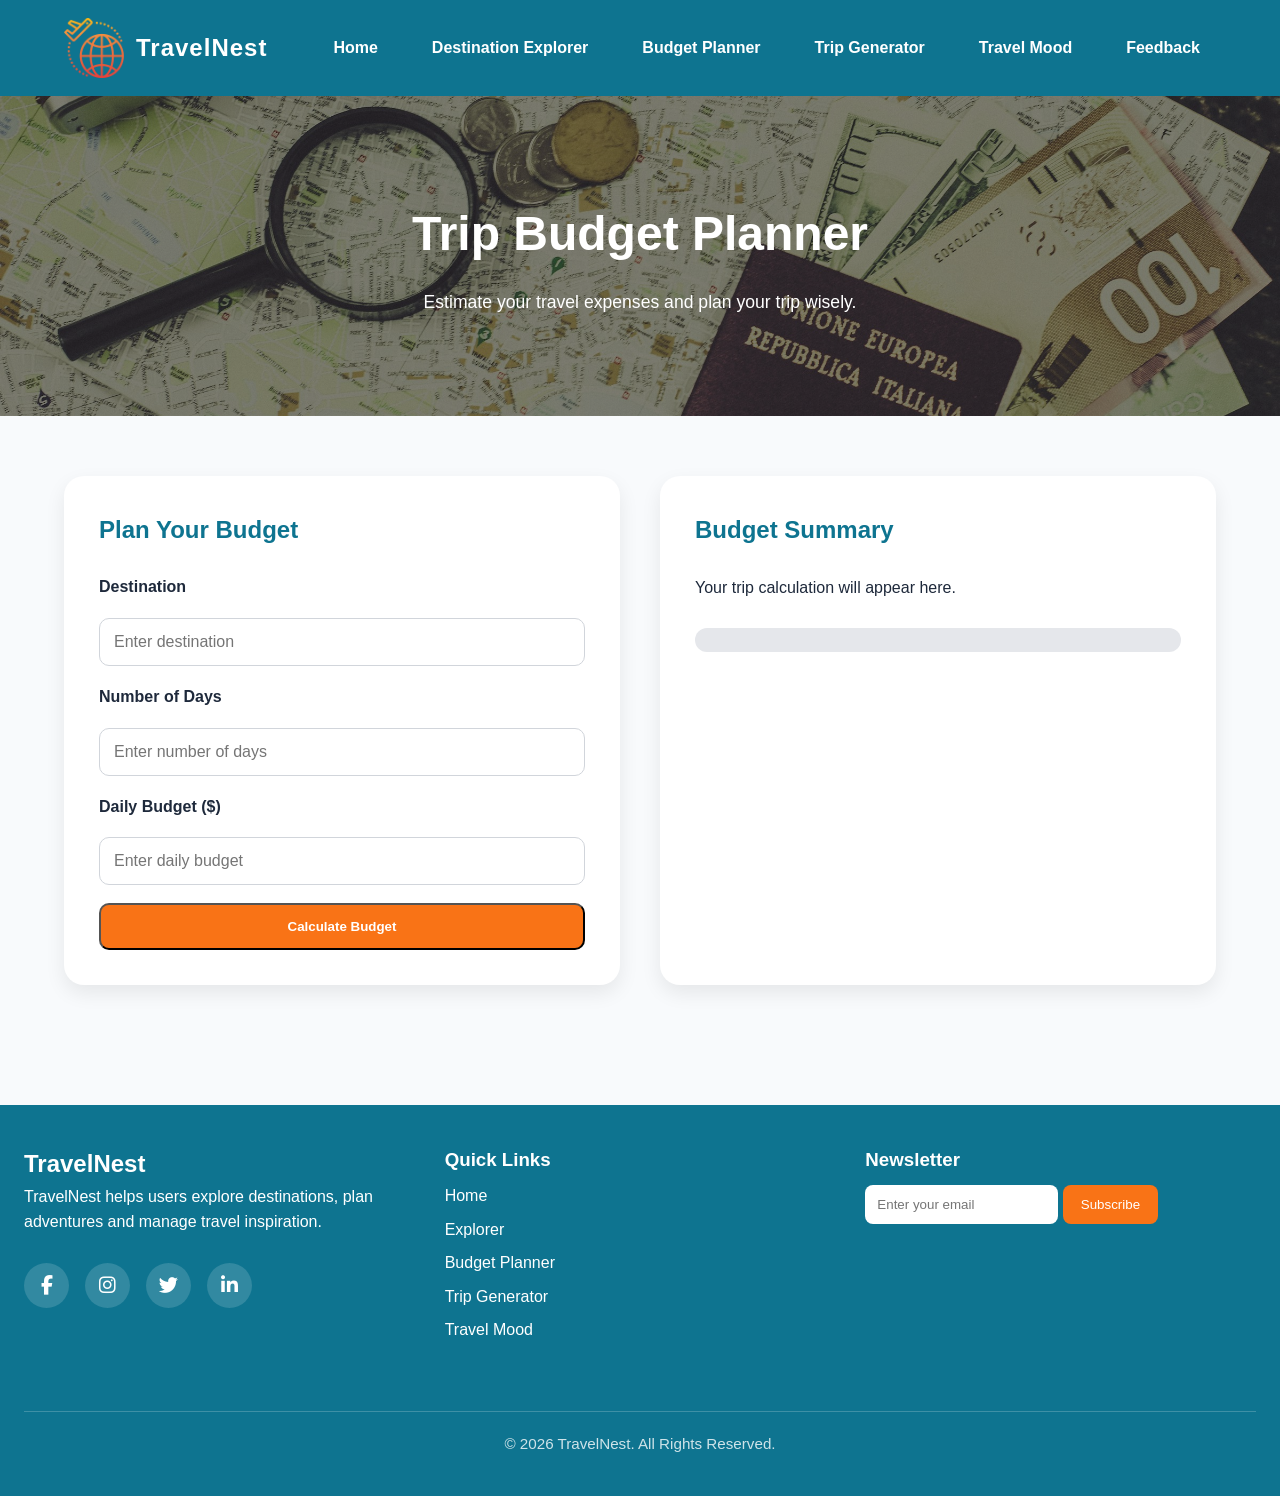
==== budget.html @ eb11bd25 "Add files via upload" ====
<!DOCTYPE html>
<html lang="en">

<head>
  <meta charset="UTF-8">
  <meta name="viewport" content="width=device-width, initial-scale=1.0">

  <title>TravelNest | Budget Planner</title>

  <link rel="stylesheet" href="css/style.css">
  <link
  rel="stylesheet"
  href="https://cdnjs.cloudflare.com/ajax/libs/font-awesome/6.5.1/css/all.min.css"
/>

  <link rel="icon" href="icons/favicon.ico">

  <link rel="manifest" href="manifest.json">
</head>

<body>

  <!-- HEADER -->
  <header class="site-header">

    <nav class="navbar">

      <a href="index.html" class="logo">
  <img src="images/logo.png" alt="TravelNest Logo">

  <span>TravelNest</span>
</a>

      <button class="menu-toggle" id="menuToggle">
        ☰
      </button>

      <ul class="nav-links" id="navLinks">

        <li><a href="index.html">Home</a></li>
        <li><a href="explorer.html">Destination Explorer</a></li>
        <li><a href="budget.html">Budget Planner</a></li>
        <li><a href="generator.html">Trip Generator</a></li>
        <li><a href="mood.html">Travel Mood</a></li>
        <li><a href="feedback.html">Feedback</a></li>

      </ul>

    </nav>

  </header>

  <!-- MAIN -->
  <main>

    <!-- PAGE HERO -->
    <section class="page-hero budget-banner reveal">

      <h1>Trip Budget Planner</h1>

      <p>
        Estimate your travel expenses and plan your trip wisely.
      </p>

    </section>

    <!-- BUDGET FORM -->
    <section class="budget-section reveal">

      <article class="budget-card">

        <h2>Plan Your Budget</h2>

        <form id="budgetForm">

          <label for="destination">
            Destination
          </label>

          <input
            type="text"
            id="destination"
            placeholder="Enter destination"
          >

          <label for="days">
            Number of Days
          </label>

          <input
            type="number"
            id="days"
            placeholder="Enter number of days"
          >

          <label for="dailyBudget">
            Daily Budget ($)
          </label>

          <input
            type="number"
            id="dailyBudget"
            placeholder="Enter daily budget"
          >

          <button type="submit" class="btn">
            Calculate Budget
          </button>

        </form>

      </article>

      <!-- RESULTS -->
      <article class="budget-results">

        <h2>Budget Summary</h2>

        <div id="budgetOutput">

          <p>
            Your trip calculation will appear here.
          </p>

        </div>

        <!-- PROGRESS BAR -->
        <div class="progress-container">

          <div class="progress-bar" id="progressBar">

          </div>

        </div>

      </article>

    </section>

  </main>

  <!-- FOOTER -->
  <footer class="site-footer">

    <section>

      <h2>TravelNest</h2>

      <p>
        TravelNest helps users explore destinations,
        plan adventures and manage travel inspiration.
      </p>
      <div class="social-icons">

  <a href="#">
    <i class="fab fa-facebook-f"></i>
  </a>

  <a href="#">
    <i class="fab fa-instagram"></i>
  </a>

  <a href="#">
    <i class="fab fa-twitter"></i>
  </a>

  <a href="#">
    <i class="fab fa-linkedin-in"></i>
  </a>

</div>

    </section>

    <section>

      <h3>Quick Links</h3>

      <a href="index.html">Home</a>
      <a href="explorer.html">Explorer</a>
      <a href="budget.html">Budget Planner</a>
       <a href="generator.html">Trip Generator</a>
      <a href="mood.html">Travel Mood</a>

    </section>

    <section>

      <h3>Newsletter</h3>

      <form id="newsletterForm">

        <input
          type="email"
          id="newsletterEmail"
          placeholder="Enter your email"
        >

        <button type="submit">
          Subscribe
        </button>

      </form>

      <p id="newsletterMessage"></p>

    </section>
    <div class="footer-bottom">

  <p>
    © 2026 TravelNest. All Rights Reserved.
  </p>

</div>

  </footer>

  <!-- JS FILES -->
  <script src="js/budget.js"></script>
  <script src="js/main.js"></script>

</body>

</html>
---- css/style.css ----
:root {
  --primary: #0e7490;
  --secondary: #38bdf8;
  --accent: #f97316;
  --background: #f8fafc;
  --text: #1e293b;
  --white: #ffffff;
  --sand: #fef3c7;
}

* {
  margin: 0;
  padding: 0;
  box-sizing: border-box;
}

body {
  font-family: Arial, sans-serif;
  background: var(--background);
  color: var(--text);
  line-height: 1.6;
}

a {
  text-decoration: none;
}

.site-header {
  background: var(--primary);
  position: sticky;
  top: 0;
  z-index: 1000;
}

.navbar {
  max-width: 1200px;
  margin: auto;
  padding: 18px 24px;
  display: flex;
  justify-content: space-between;
  align-items: center;
}

.logo {
  color: var(--white);
  font-size: 1.5rem;
  font-weight: bold;
}

.nav-links {
  list-style: none;
  display: flex;
  gap: 22px;
}
.nav-links a {
  color: var(--white);

  font-weight: 600;

  padding: 10px 16px;

  border-radius: 10px;

  transition: 0.3s ease;
}
.nav-links a:hover {
  background: rgba(255, 255, 255, 0.15);

  color: #dda824;

  transform: translateY(-3px);

  box-shadow: 0 6px 14px rgba(0,0,0,0.15);
}

.menu-toggle {
  display: none;
  background: none;
  border: none;
  color: var(--white);
  font-size: 1.8rem;
  cursor: pointer;
}

.site-footer {
  margin-top: 60px;
  background: var(--primary);
  color: var(--white);
  padding: 40px 24px;
  display: grid;
  grid-template-columns: repeat(3, 1fr);
  gap: 30px;
}

.site-footer a {
  display: block;
  color: var(--white);
  margin: 8px 0;
}

.site-footer input {
  padding: 12px;
  border: none;
  border-radius: 8px;
  margin-top: 10px;
}

.site-footer button {
  padding: 12px 18px;
  border: none;
  border-radius: 8px;
  background: var(--accent);
  color: var(--white);
  cursor: pointer;
  margin-top: 10px;
}

#newsletterMessage {
  margin-top: 10px;
  color: var(--sand);
}

@media (max-width: 768px) {
  .menu-toggle {
    display: block;
  }

  .nav-links {
    display: none;
    position: absolute;
    top: 70px;
    right: 0;
    background: var(--primary);
    width: 100%;
    flex-direction: column;
    text-align: center;
    padding: 20px;
  }

  .nav-links.show {
    display: flex;
  }

  .site-footer {
    grid-template-columns: 1fr;
  }
}
/* HERO SECTION */

.hero {
  max-width: 1200px;
  margin: auto;
  padding: 80px 24px;
  display: grid;
  grid-template-columns: 1fr 1fr;
  gap: 50px;
  align-items: center;
}

.eyebrow {
  color: #d49537 !important;

  font-size: 1.9rem;

  font-weight: bold;

  margin-bottom: 15px;

  letter-spacing: 2px;

  text-transform: uppercase;
}


.hero-text h1 {
  font-size: 3.2rem;
  line-height: 1.2;
  color: var(--primary);
}
.hero-text p {
  margin-top: 20px;

  font-size: 1.7rem;

  font-family: Georgia, serif;

  font-style: italic;

  font-weight: 500;

  line-height: 1.8;

  color: #334155;
}


.hero-buttons {
  margin-top: 30px;
  display: flex;
  gap: 16px;
  flex-wrap: wrap;
}

.btn {
  display: inline-block;
  padding: 14px 24px;
  border-radius: 10px;
  background: var(--accent);
  color: var(--white);
  font-weight: bold;
  transition: 0.3s;
}

.btn:hover {
  transform: translateY(-5px);
  opacity: 0.9;
}

.btn-secondary {
  background: var(--primary);
}

.hero-image img {
  width: 140%;
  max-width: 670px;
  border-radius: 24px;
  box-shadow: 0 12px 30px rgba(0, 0, 0, 0.15);
  animation: floatImage 4s ease-in-out infinite;
}

/* DESTINATION SECTION */

.section {
  max-width: 1200px;
  margin: auto;
  padding: 60px 24px;
}

.section h2 {
  font-size: 2.3rem;
  color: var(--primary);
  margin-bottom: 10px;
}

.section-intro {
  margin-bottom: 30px;
  font-size: 1.3rem;

  font-family: Georgia, serif;

  font-style: italic;

  color: #4a6891;

  line-height: 1.8;
}

.feature-card {
  background: var(--white);
  padding: 10px;
  border-radius: 18px;
  box-shadow: 0 8px 25px rgba(0, 0, 0, 0.08);
  transition: 0.3s;
}

.feature-card:hover {
  transform: translateY(-6px);
}

/* ANIMATIONS */

@keyframes floatImage {
  0% {
    transform: translateY(0px);
  }

  50% {
    transform: translateY(-10px);
  }

  100% {
    transform: translateY(0px);
  }
}

/* MOBILE RESPONSIVE */

@media (max-width: 768px) {

  .hero {
    grid-template-columns: 1fr;
    text-align: center;
    padding: 60px 20px;
  }

  .hero-text h1 {
    font-size: 2.3rem;
  }

  .hero-buttons {
    justify-content: center;
  }

}
/* PAGE HERO */

.page-hero {
  background: linear-gradient(
      rgba(0, 0, 0, 0.45),
      rgba(0, 0, 0, 0.45)
    ),
    url("../images/explorer-banner.jpg");

  background-size: cover;
  background-position: center;

  color: var(--white);

  text-align: center;

  padding: 100px 20px;
}

.page-hero h1 {
  font-size: 3rem;
  margin-bottom: 15px;
}

.page-hero p {
  font-size: 1.1rem;
}

/* FILTER SECTION */

.filter-section {
  max-width: 1200px;

  margin: 40px auto;

  padding: 0 24px;

  display: grid;

  grid-template-columns: 2fr 1fr;

  gap: 20px;
}

.filter-section input,
.filter-section select {
  padding: 16px;

  border-radius: 12px;

  border: 1px solid #d1d5db;

  font-size: 1rem;
}

/* DESTINATION GRID */

.destination-grid {
  max-width: 1200px;

  margin: auto;

  padding: 20px 24px 60px;

  display: grid;

  grid-template-columns: repeat(auto-fit, minmax(260px, 1fr));

  gap: 30px;
}

/* DESTINATION CARD */

.destination-card {
  background: var(--white);

  border-radius: 18px;

  overflow: hidden;

  box-shadow: 0 8px 20px rgba(0, 0, 0, 0.08);

  transition: 0.3s;
}

.destination-card:hover {
  transform: translateY(-8px);
}

.destination-card img {
  width: 100%;

  height: 220px;

  object-fit: cover;
}

.destination-card-content {
  padding: 20px;
}

.destination-card-content h3 {
  color: var(--primary);

  margin-bottom: 10px;
}

.destination-card-content button {
  margin-top: 15px;

  padding: 12px 18px;

  border: none;

  border-radius: 10px;

  background: var(--accent);

  color: var(--white);

  cursor: pointer;

  transition: 0.3s;
}

.destination-card-content button:hover {
  opacity: 0.9;
}

/* MODAL */

.modal {
  position: fixed;

  inset: 0;

  background: rgba(0, 0, 0, 0.6);

  display: none;

  justify-content: center;

  align-items: center;

  padding: 20px;

  z-index: 2000;
}

.show-modal {
  display: flex;
}

.modal-content {
  background: var(--white);

  width: 100%;

  max-width: 700px;

  border-radius: 20px;

  padding: 30px;

  position: relative;

  animation: modalFade 0.3s ease;
}

.close-modal {
  position: absolute;

  top: 15px;

  right: 20px;

  border: none;

  background: none;

  font-size: 2rem;

  cursor: pointer;
}

.modal-content h2 {
  color: var(--primary);

  margin-bottom: 15px;
}

.modal-content h3 {
  margin-top: 25px;

  margin-bottom: 10px;

  color: var(--accent);
}

.modal-content ul {
  padding-left: 20px;
}

.modal-content table {
  width: 100%;

  border-collapse: collapse;

  margin-top: 15px;
}

.modal-content th,
.modal-content td {
  border: 1px solid #d1d5db;

  padding: 12px;

  text-align: left;
}

.modal-content th {
  background: var(--primary);

  color: var(--white);
}

/* MODAL ANIMATION */

@keyframes modalFade {
  from {
    transform: scale(0.9);

    opacity: 0;
  }

  to {
    transform: scale(1);

    opacity: 1;
  }
}

/* MOBILE */

@media (max-width: 768px) {

  .page-hero h1 {
    font-size: 2.2rem;
  }

  .filter-section {
    grid-template-columns: 1fr;
  }

}
/* BUDGET PAGE */

.budget-banner {
  background:
    linear-gradient(
      rgba(0,0,0,0.45),
      rgba(0,0,0,0.45)
    ),
    url("../images/budget-banner.jpg");

  background-size: cover;
  background-position: center;
}

.budget-section {
  max-width: 1200px;

  margin: auto;

  padding: 60px 24px;

  display: grid;

  grid-template-columns: 1fr 1fr;

  gap: 40px;
}

.budget-card,
.budget-results {
  background: var(--white);

  padding: 35px;

  border-radius: 20px;

  box-shadow: 0 8px 20px rgba(0,0,0,0.08);
}

.budget-card h2,
.budget-results h2 {
  margin-bottom: 25px;

  color: var(--primary);
}

.budget-card form {
  display: flex;

  flex-direction: column;

  gap: 18px;
}

.budget-card label {
  font-weight: bold;
}

.budget-card input {
  padding: 14px;

  border-radius: 10px;

  border: 1px solid #d1d5db;

  font-size: 1rem;
}

#budgetOutput {
  margin-bottom: 25px;

  line-height: 1.8;
}

/* PROGRESS BAR */

.progress-container {
  width: 100%;

  height: 24px;

  background: #e5e7eb;

  border-radius: 20px;

  overflow: hidden;
}

.progress-bar {
  width: 0;

  height: 100%;

  background: var(--accent);

  transition: 0.5s;
}

/* MOBILE */

@media (max-width: 768px) {

  .budget-section {
    grid-template-columns: 1fr;
  }

}
/* GENERATOR PAGE */

.generator-banner {
  background:
    linear-gradient(rgba(0,0,0,0.45), rgba(0,0,0,0.45)),
    url("../images/generator-banner.jpg");
  background-size: cover;
  background-position: center;
}

.generator-section {
  max-width: 1200px;
  margin: auto;
  padding: 60px 24px;
  display: grid;
  grid-template-columns: 1fr 1fr;
  gap: 40px;
}

.generator-card,
.generator-result {
  background: var(--white);
  padding: 35px;
  border-radius: 20px;
  box-shadow: 0 8px 20px rgba(0,0,0,0.08);
}

.generator-card h2,
.generator-result h2 {
  color: var(--primary);
  margin-bottom: 25px;
}

.generator-card form {
  display: flex;
  flex-direction: column;
  gap: 18px;
}

.generator-card label {
  font-weight: bold;
}

.generator-card select {
  padding: 14px;
  border-radius: 10px;
  border: 1px solid #d1d5db;
  font-size: 1rem;
}

.generator-result img {
  width: 100%;
  height: 230px;
  object-fit: cover;
  border-radius: 16px;
  margin-bottom: 18px;
}

.result-animation {
  animation: popResult 0.4s ease;
}

@keyframes popResult {
  from {
    transform: scale(0.95);
    opacity: 0;
  }

  to {
    transform: scale(1);
    opacity: 1;
  }
}

.wishlist-list {
  display: grid;
  grid-template-columns: repeat(auto-fit, minmax(220px, 1fr));
  gap: 20px;
}

.wishlist-item {
  background: var(--white);
  padding: 20px;
  border-radius: 16px;
  box-shadow: 0 6px 16px rgba(0,0,0,0.08);
}

.wishlist-item h3 {
  color: var(--primary);
}

@media (max-width: 768px) {
  .generator-section {
    grid-template-columns: 1fr;
  }
}
/* TRAVEL MOOD PAGE */

.mood-banner {
  background:
    linear-gradient(rgba(0,0,0,0.45), rgba(0,0,0,0.45)),
    url("../images/mood-banner.jpg");
  background-size: cover;
  background-position: center 42%;
}

.mood-section {
  max-width: 1200px;
  margin: auto;
  padding: 60px 24px;
  display: grid;
  grid-template-columns: 1fr 1fr;
  gap: 40px;
}

.mood-card {
  background: var(--white);
  padding: 35px;
  border-radius: 20px;
  box-shadow: 0 8px 20px rgba(0,0,0,0.08);
}

.mood-card h2 {
  color: var(--primary);
  margin-bottom: 15px;
}

.sound-buttons {
  margin: 25px 0;
  display: flex;
  gap: 14px;
  flex-wrap: wrap;
}

#tripStatusForm {
  display: flex;
  flex-direction: column;
  gap: 18px;
}

#tripStatusForm label {
  font-weight: bold;
}

#tripStatusForm input,
#tripStatusForm select {
  padding: 14px;
  border-radius: 10px;
  border: 1px solid #d1d5db;
}

.tracker-list {
  display: grid;
  grid-template-columns: repeat(auto-fit, minmax(220px, 1fr));
  gap: 20px;
}

.tracker-item {
  background: var(--white);
  padding: 20px;
  border-radius: 16px;
  box-shadow: 0 6px 16px rgba(0,0,0,0.08);
}

.tracker-item h3 {
  color: var(--primary);
}

@media (max-width: 768px) {
  .mood-section {
    grid-template-columns: 1fr;
  }
}
/* FEEDBACK PAGE */

.feedback-banner {
  background:
    linear-gradient(rgba(0,0,0,0.45), rgba(0,0,0,0.45)),
    url("../images/feedback-banner.jpg");
  background-size: cover;
  background-position: center 50%;
  
  
}

.feedback-section {
  max-width: 1200px;
  margin: auto;
  padding: 60px 24px;
  display: grid;
  grid-template-columns: 1fr 1fr;
  gap: 40px;
}

.feedback-card {
  background: var(--white);
  padding: 35px;
  border-radius: 20px;
  box-shadow: 0 8px 20px rgba(0,0,0,0.08);
}

.feedback-card h2 {
  color: var(--primary);
  margin-bottom: 25px;
}

#feedbackForm {
  display: flex;
  flex-direction: column;
  gap: 16px;
}

#feedbackForm label {
  font-weight: bold;
}

#feedbackForm input,
#feedbackForm textarea {
  padding: 14px;
  border-radius: 10px;
  border: 1px solid #d1d5db;
  font-size: 1rem;
}

#feedbackMessage {
  margin-top: 18px;
  font-weight: bold;
  color: var(--primary);
}

.faq-item {
  margin-bottom: 15px;
  border-bottom: 1px solid #e5e7eb;
  padding-bottom: 12px;
}

.faq-question {
  width: 100%;
  background: none;
  border: none;
  text-align: left;
  color: var(--primary);
  font-weight: bold;
  font-size: 1rem;
  cursor: pointer;
  padding: 10px 0;
}

.faq-answer {
  display: none;
  margin-top: 8px;
}

.faq-answer.show-answer {
  display: block;
}

@media (max-width: 768px) {
  .feedback-section {
    grid-template-columns: 1fr;
  }
}
/* SCROLL REVEAL ANIMATION */

.reveal {
  opacity: 0;
  transform: translateY(40px);
  transition: 0.8s ease;
}

.reveal.active {
  opacity: 1;
  transform: translateY(0);
}
.destination-day-image {
  width: 50%;

  height: 300px;

  object-fit: cover;

  border-radius: 20px;

  margin-bottom: 20px;

  transition: 0.4s;
}

.destination-day-image:hover {
  transform: scale(1.04);

  box-shadow: 0 12px 25px rgba(0,0,0,0.18);
}
.feature-card h3 {
  font-size: 2.5rem;

  color: var(--primary);

  margin-bottom: 15px;
}

.feature-card p {
  font-size: 1.35rem;

  color: #1e3267;

  line-height: 1.8;

  font-family: Georgia, serif;
}
.logo img {
  height: 60px;

  width: auto;

  transition: 0.3s;
}

.logo img:hover {
  transform: scale(1.08);
}

.logo {
  display: flex;

  align-items: center;

  gap: 12px;

  color: white;

  font-size: 1.5rem;

  font-weight: bold;
}

.logo img {
  height: 60px;

  width: auto;

  transition: 0.3s;
}

.logo img:hover {
  transform: scale(1.08);
}

.logo span {
  color: white;

  font-weight: bold;

  letter-spacing: 1px;
}
.social-icons {
  display: flex;

  gap: 16px;

  margin-top: 20px;
}

.social-icons a {
  width: 45px;

  height: 45px;

  background: rgba(255,255,255,0.15);

  color: white;

  border-radius: 50%;

  display: flex;

  align-items: center;

  justify-content: center;

  font-size: 1.2rem;

  transition: 0.3s;
}

.social-icons a:hover {
  background: #fbbf24;

  transform: translateY(-5px);

  color: #0f172a;
}
.footer-bottom {
  grid-column: 1 / -1;

  text-align: center;

  margin-top: 30px;

  padding-top: 20px;

  border-top: 1px solid rgba(255,255,255,0.2);

  font-size: 0.95rem;

  color: rgba(255,255,255,0.8);
}
.remove-btn {
  margin-top: 15px;

  padding: 5px 8px;

  border: none;

  border-radius: 10px;

  background: #c8c695;

  color: white;

  cursor: pointer;

  transition: 0.3s;
}

.remove-btn:hover {
  background: #b46517;

  transform: translateY(-3px);
}
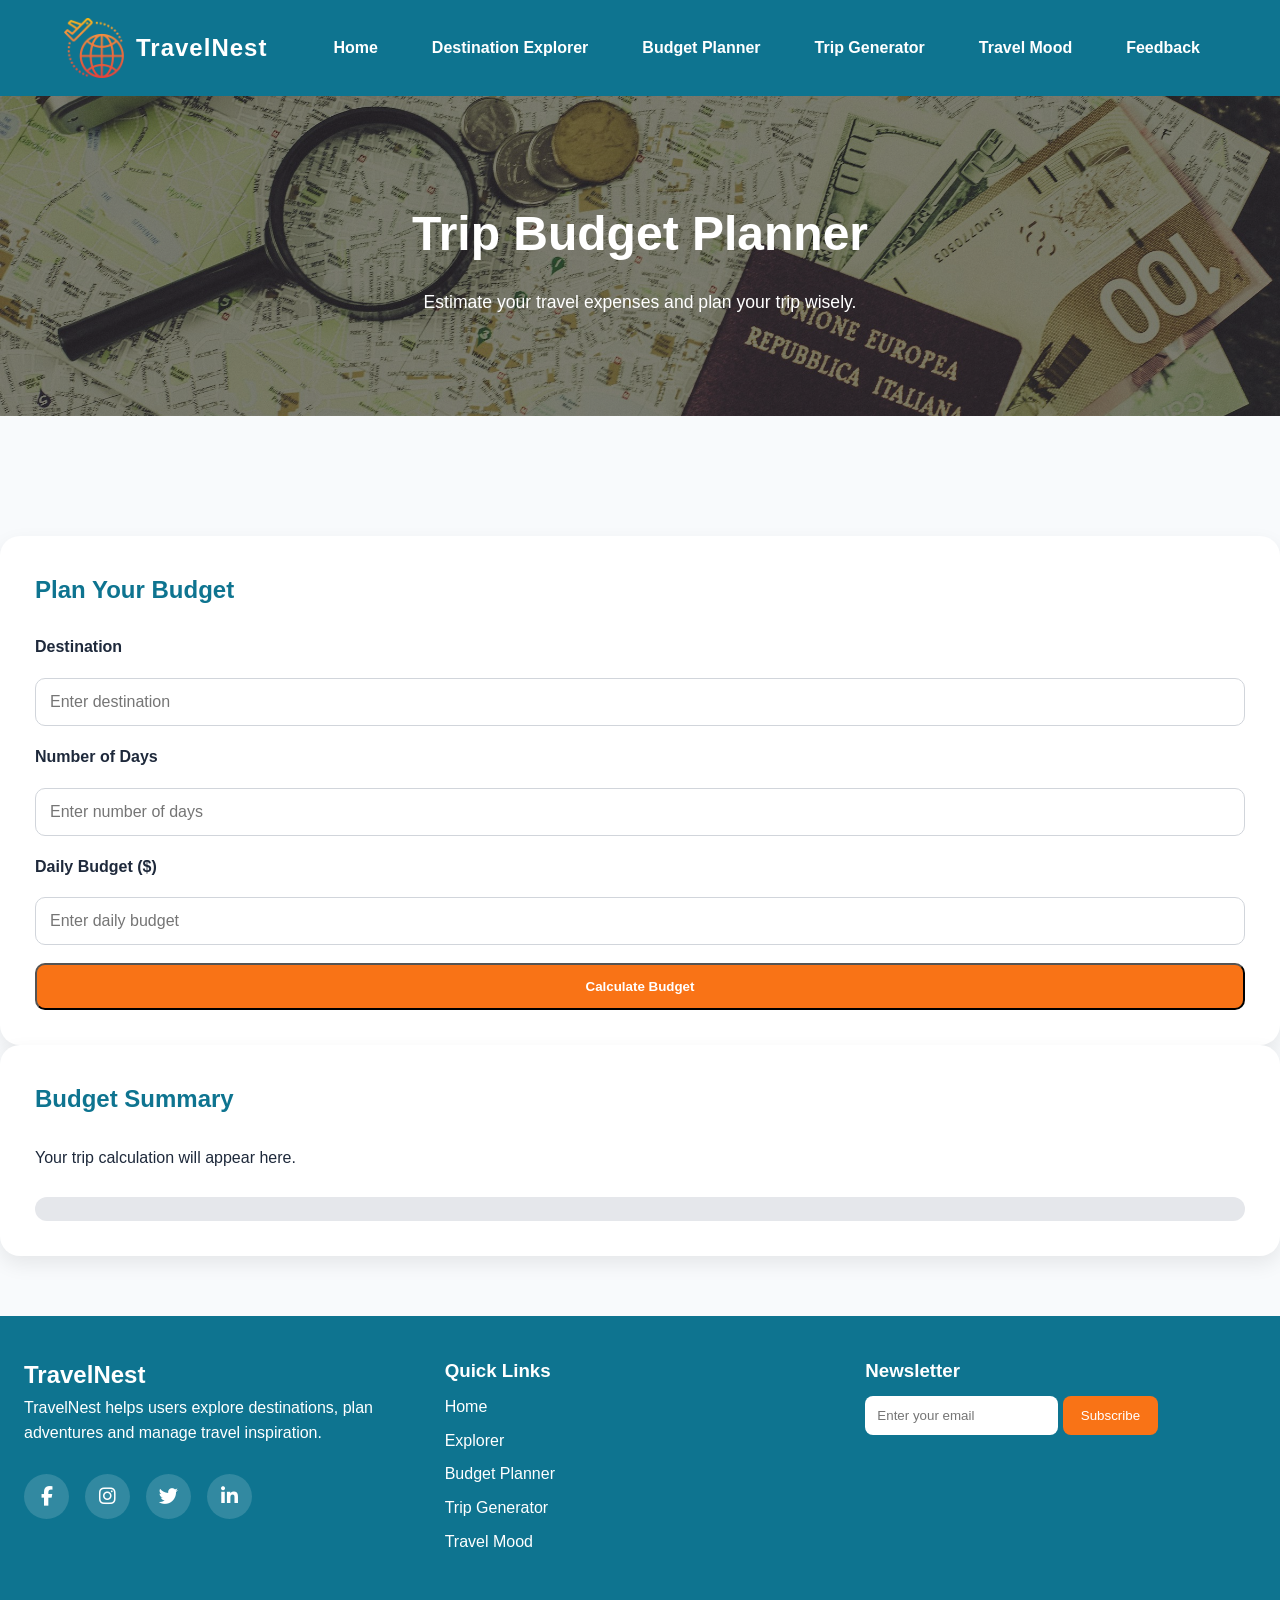
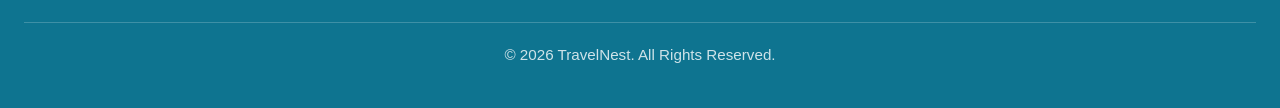
==== commit 8f6dfc43: "Enhance budget.html with ARIA labels and structure Updated the budget.html file to include ARIA labe" ====
--- a/budget.html
+++ b/budget.html
@@ -65,7 +65,7 @@
     </section>
 
     <!-- BUDGET FORM -->
-    <section class="budget-section reveal">
+    <section class="budget-section reveal" aria-label="Budget planner section"></section>
 
       <article class="budget-card">
 
@@ -221,4 +221,4 @@
 
 </body>
 
-</html>+</html>
